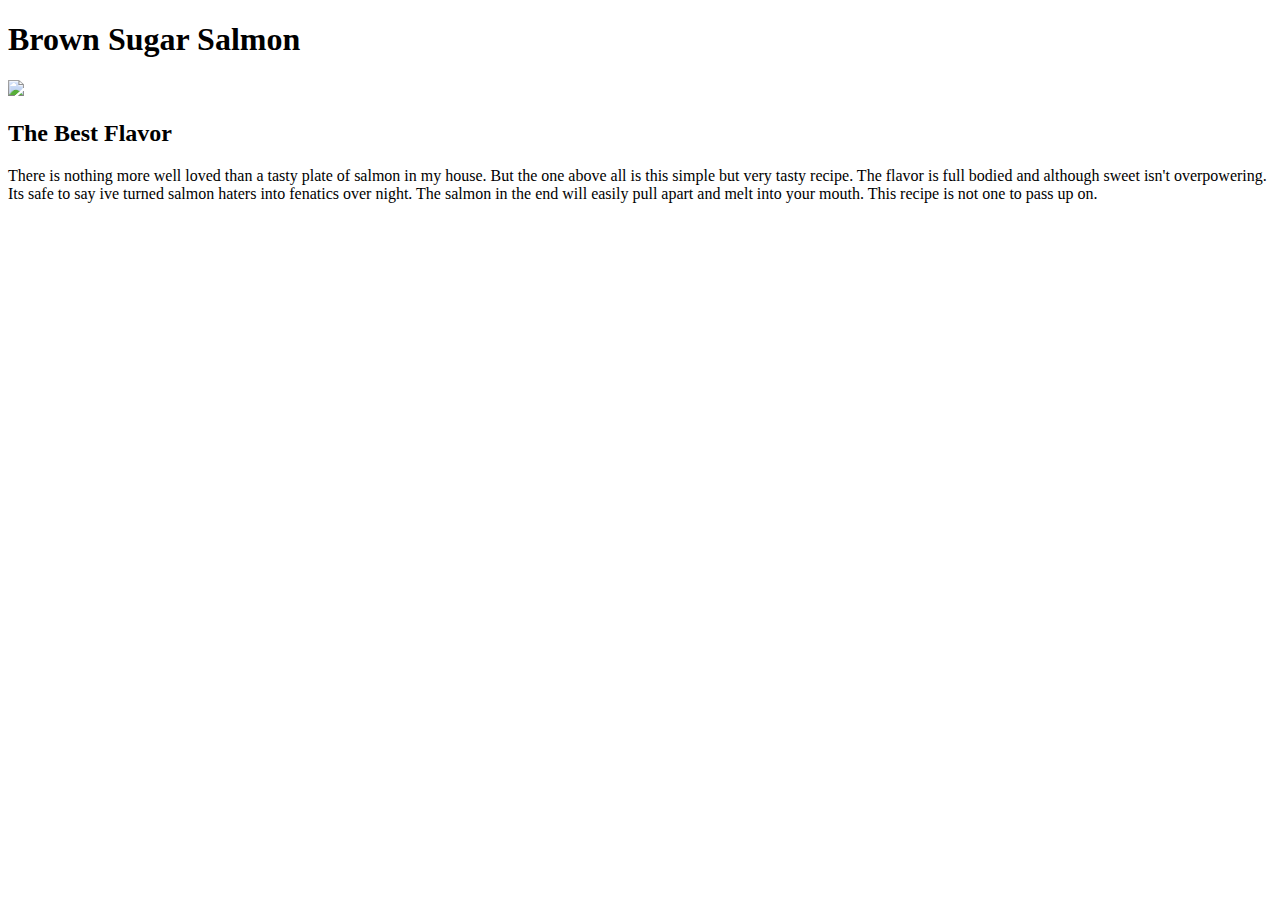
==== recipes/Brown_sugar_salmon.html @ e29803ed "added in the image of recipe Brown sugar Brown_sugar_salmon" ====
<!DOCTYPE html>
<html lang="en">
    <head>
        <meta charset="utf-8">
        <title>Brown-sugar-salmon</title>
    </head>
    <body>
        <h1>Brown Sugar Salmon</h1>
        <img src="./images/salmon.jpg">
        <h2>The Best Flavor</h2>
            <p>There is nothing more well loved than a tasty plate of salmon in my house. But the one above all is this simple but very tasty recipe. The flavor is full bodied and although sweet isn't overpowering. Its safe to say ive turned salmon haters into fenatics over night. The salmon in the end will easily pull apart and melt into your mouth. This recipe is not one to pass up on.</p>
    </body>
</html>
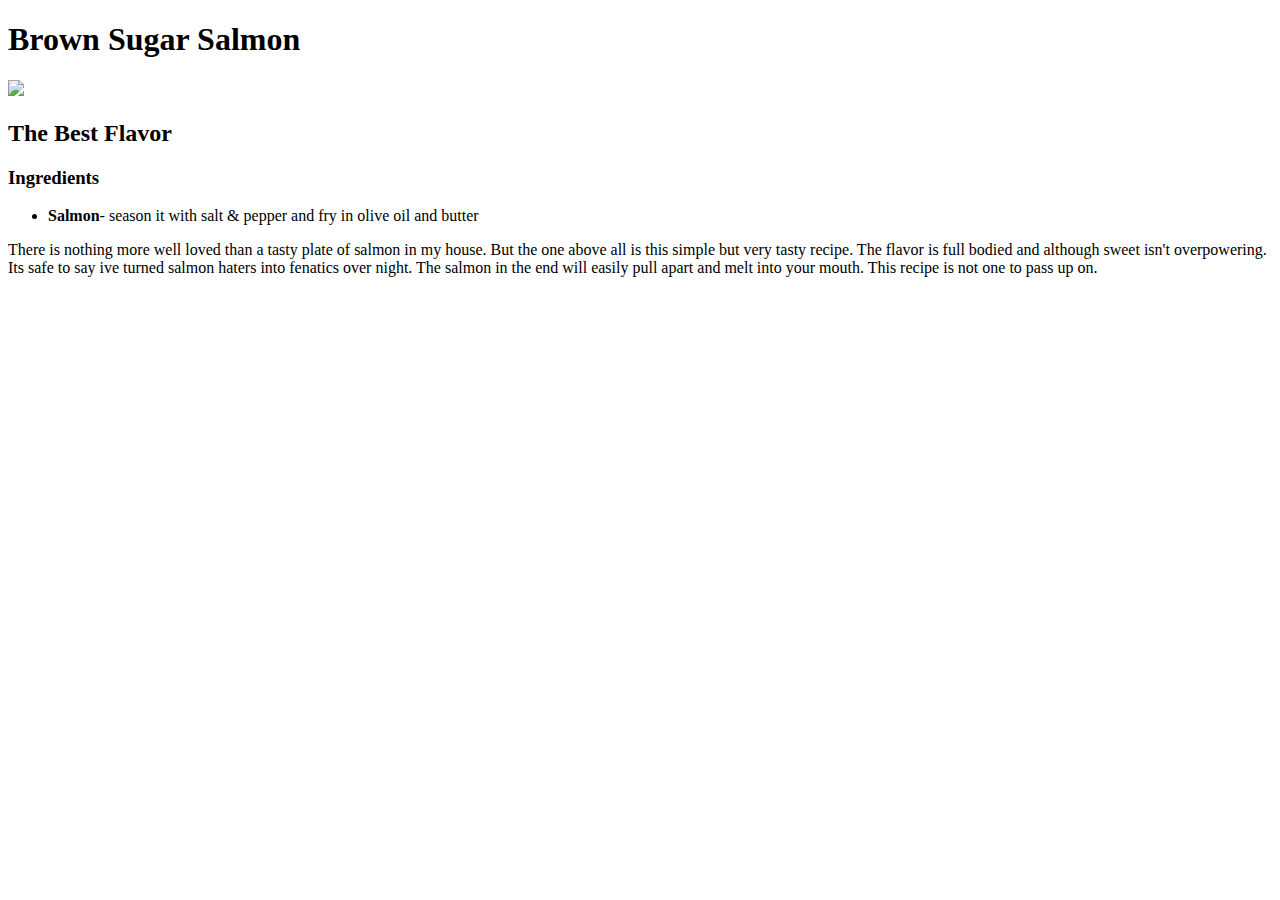
==== commit 83027e25: "add ingredients prepared index for list of recipes" ====
--- a/recipes/Brown_sugar_salmon.html
+++ b/recipes/Brown_sugar_salmon.html
@@ -8,6 +8,11 @@
         <h1>Brown Sugar Salmon</h1>
         <img src="./images/salmon.jpg">
         <h2>The Best Flavor</h2>
+        <h3>Ingredients</h3>
+        <ul>
+            <li><strong>Salmon</strong>- season it with salt & pepper and fry in olive oil and butter</li>
+            
+        </ul>
             <p>There is nothing more well loved than a tasty plate of salmon in my house. But the one above all is this simple but very tasty recipe. The flavor is full bodied and although sweet isn't overpowering. Its safe to say ive turned salmon haters into fenatics over night. The salmon in the end will easily pull apart and melt into your mouth. This recipe is not one to pass up on.</p>
     </body>
 </html>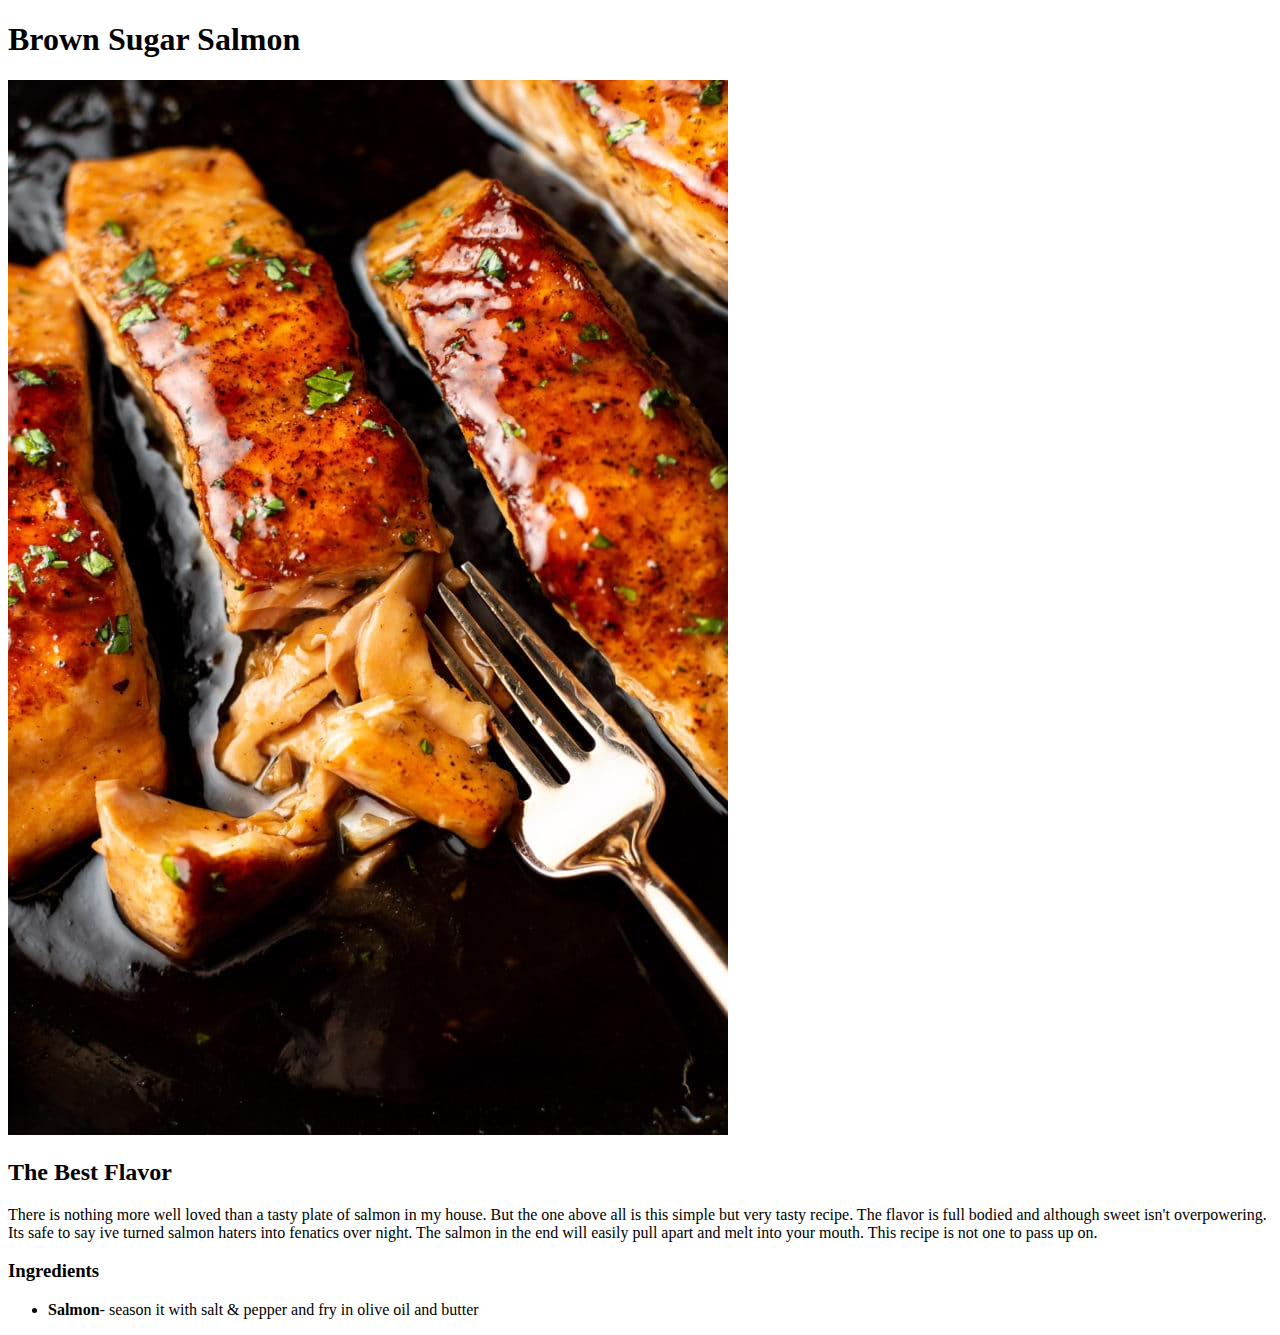
==== commit 1cf73512: "changed list orientation" ====
--- a/recipes/Brown_sugar_salmon.html
+++ b/recipes/Brown_sugar_salmon.html
@@ -8,11 +8,11 @@
         <h1>Brown Sugar Salmon</h1>
         <img src="./images/salmon.jpg">
         <h2>The Best Flavor</h2>
-        <h3>Ingredients</h3>
+            <p>There is nothing more well loved than a tasty plate of salmon in my house. But the one above all is this simple but very tasty recipe. The flavor is full bodied and although sweet isn't overpowering. Its safe to say ive turned salmon haters into fenatics over night. The salmon in the end will easily pull apart and melt into your mouth. This recipe is not one to pass up on.</p>
+            <h3>Ingredients</h3>
         <ul>
             <li><strong>Salmon</strong>- season it with salt & pepper and fry in olive oil and butter</li>
             
         </ul>
-            <p>There is nothing more well loved than a tasty plate of salmon in my house. But the one above all is this simple but very tasty recipe. The flavor is full bodied and although sweet isn't overpowering. Its safe to say ive turned salmon haters into fenatics over night. The salmon in the end will easily pull apart and melt into your mouth. This recipe is not one to pass up on.</p>
     </body>
 </html>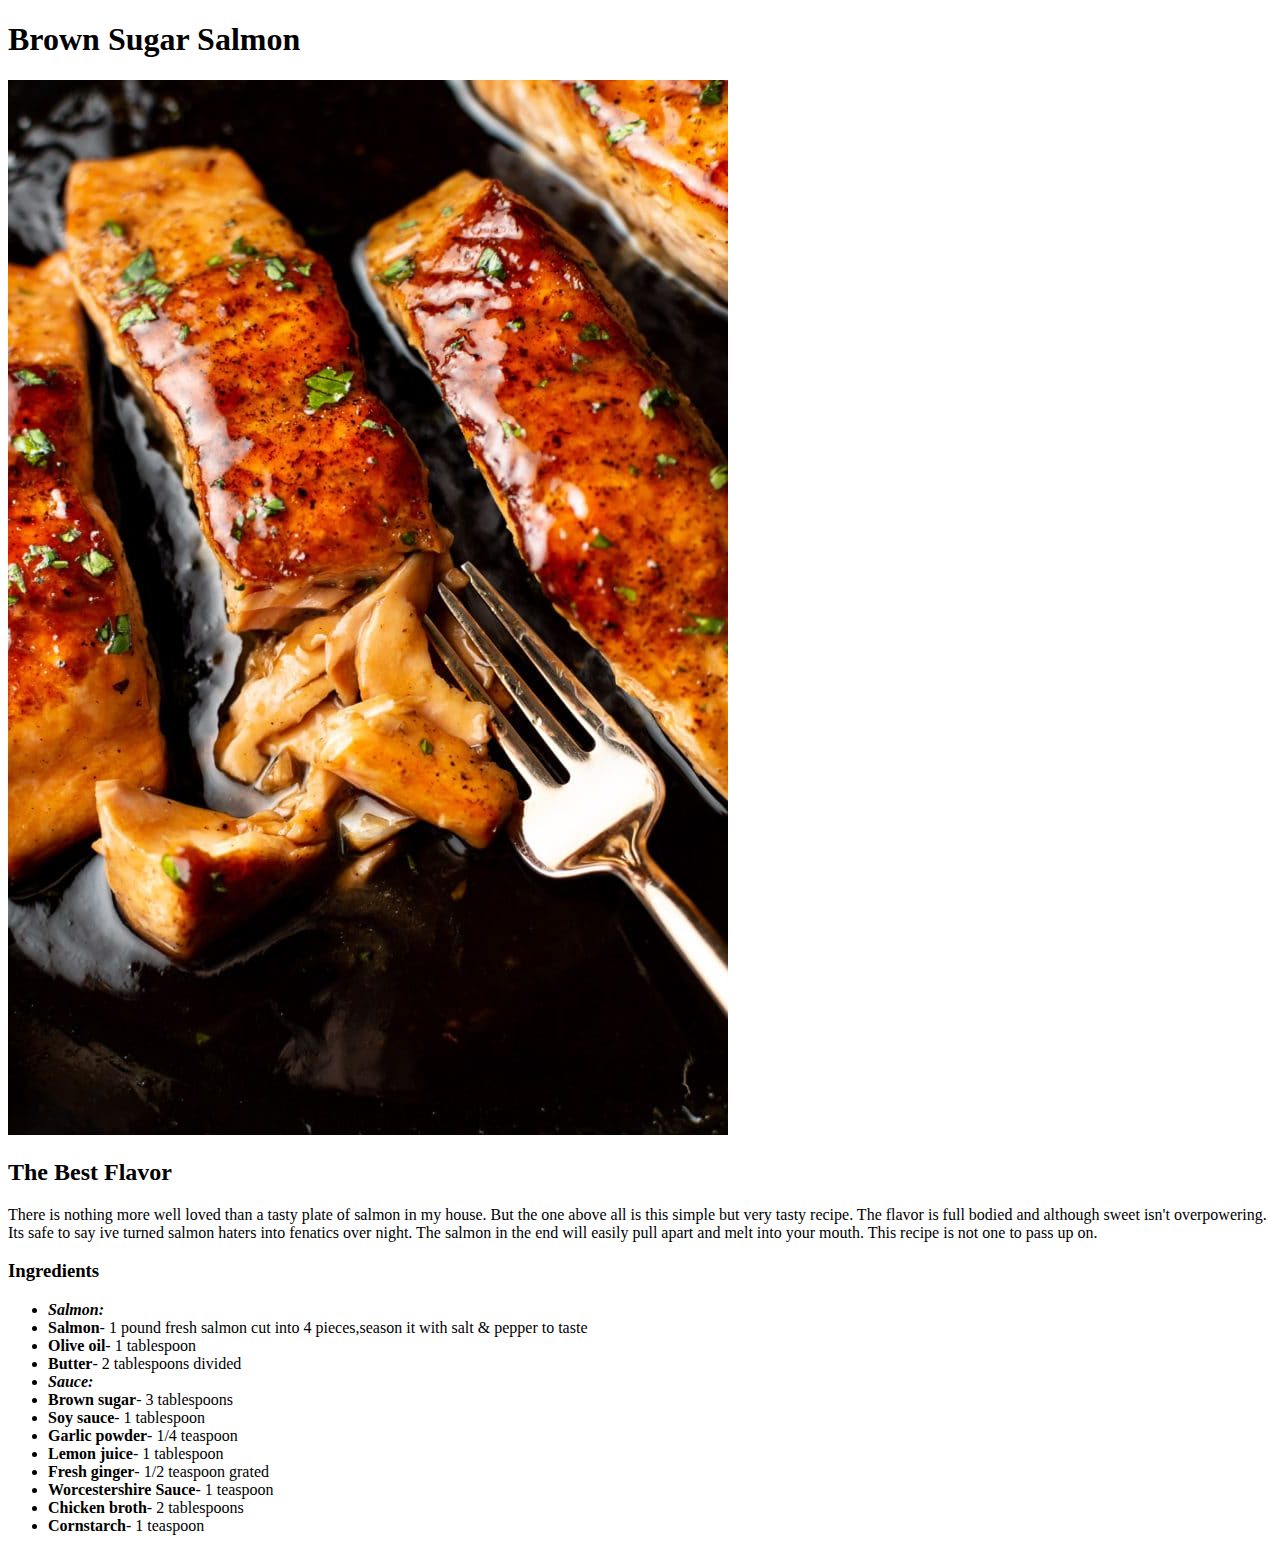
==== commit 9131ed17: "added full unordered list of ingredients" ====
--- a/recipes/Brown_sugar_salmon.html
+++ b/recipes/Brown_sugar_salmon.html
@@ -11,8 +11,19 @@
             <p>There is nothing more well loved than a tasty plate of salmon in my house. But the one above all is this simple but very tasty recipe. The flavor is full bodied and although sweet isn't overpowering. Its safe to say ive turned salmon haters into fenatics over night. The salmon in the end will easily pull apart and melt into your mouth. This recipe is not one to pass up on.</p>
             <h3>Ingredients</h3>
         <ul>
-            <li><strong>Salmon</strong>- season it with salt & pepper and fry in olive oil and butter</li>
-            
+            <li><strong><em>Salmon:</em></strong></li>
+            <li><strong>Salmon</strong>- 1 pound fresh salmon cut into 4 pieces,season it with salt & pepper to taste</li>
+            <li><strong>Olive oil</strong>- 1 tablespoon</li>
+            <li><strong>Butter</strong>- 2 tablespoons divided</li>
+            <li><strong><em>Sauce:</em></strong></li>
+            <li><strong>Brown sugar</strong>- 3 tablespoons</li>
+            <li><strong>Soy sauce</strong>- 1 tablespoon</li>
+            <li><strong>Garlic powder</strong>- 1/4 teaspoon</li>
+            <li><strong>Lemon juice</strong>- 1 tablespoon</li>
+            <li><strong>Fresh ginger</strong>- 1/2 teaspoon grated</li>
+            <li><strong>Worcestershire Sauce</strong>- 1 teaspoon</li>
+            <li><strong>Chicken broth</strong>- 2 tablespoons</li>
+            <li><strong> Cornstarch</strong>- 1 teaspoon</li>
         </ul>
     </body>
 </html>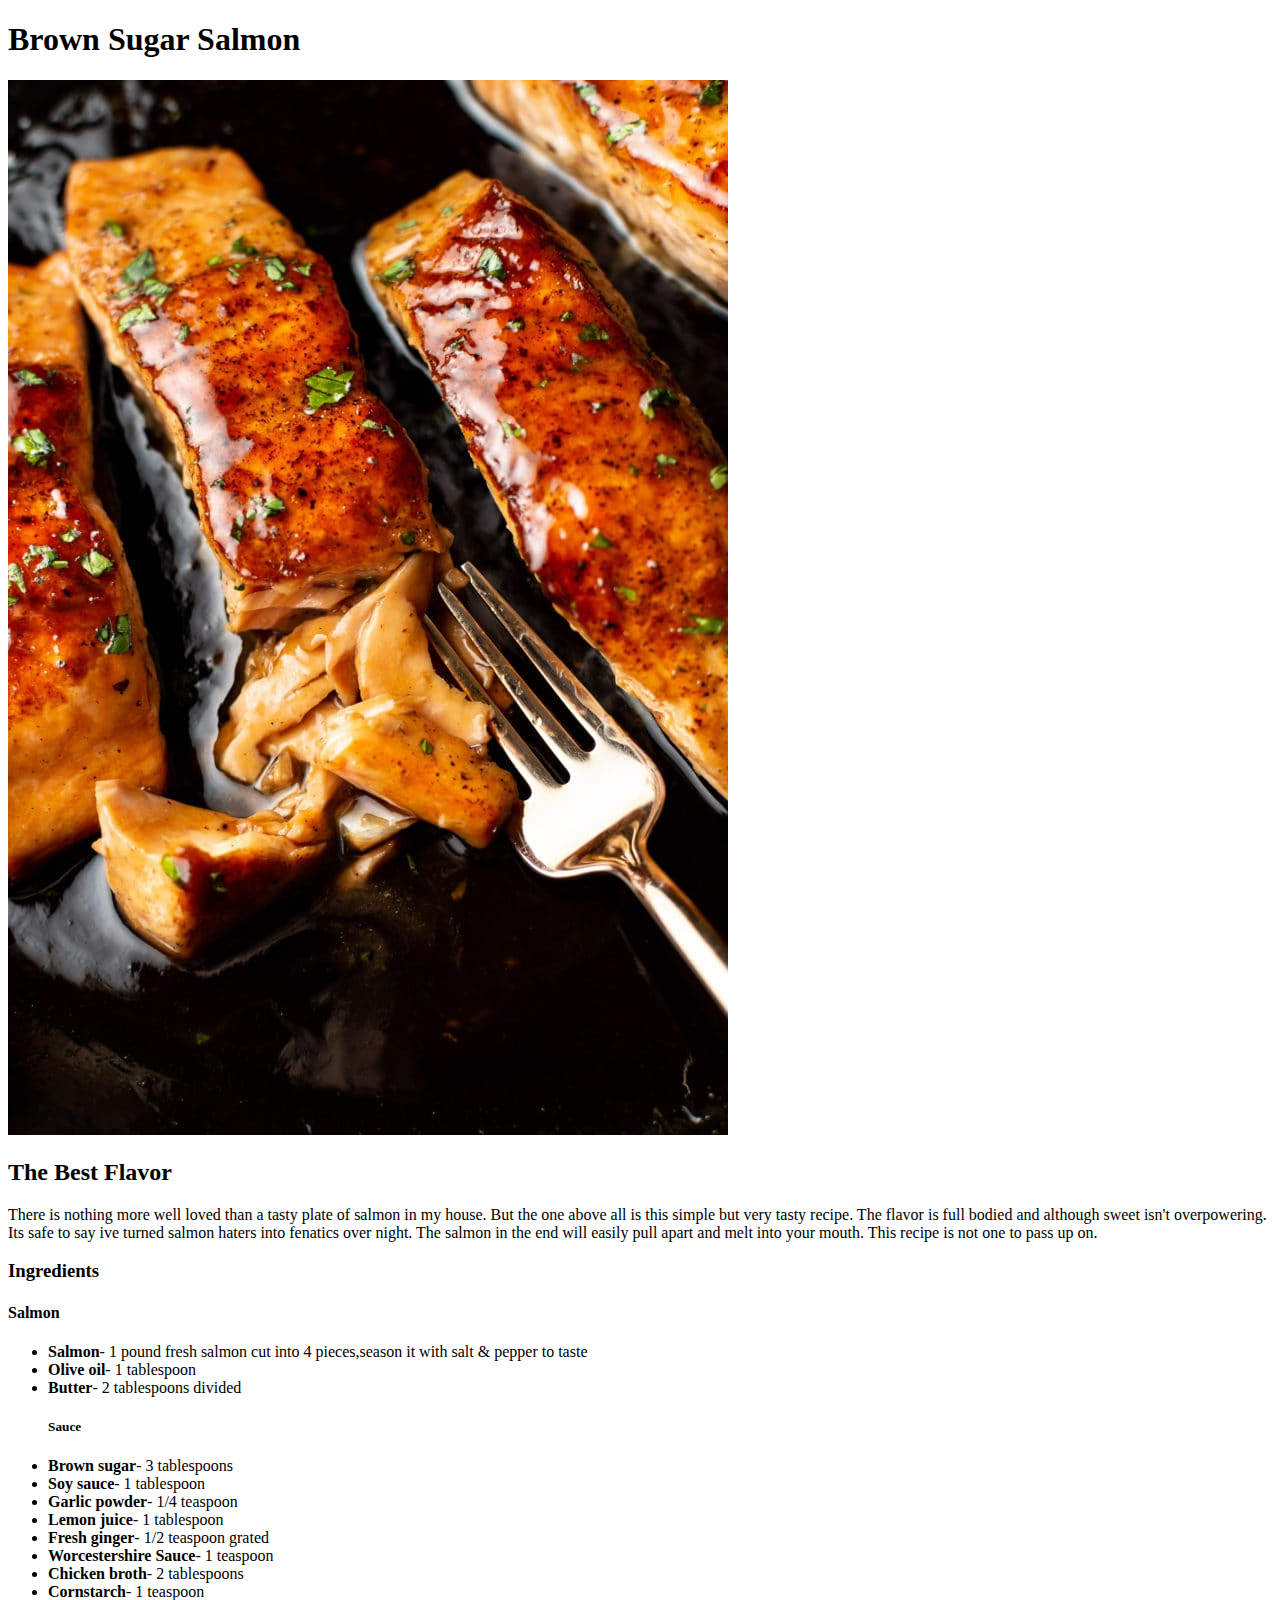
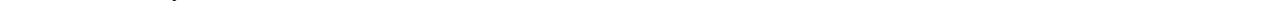
==== commit 036a36a9: "updated list to organize salmon ingredients and seperate from the sauce ingredients" ====
--- a/recipes/Brown_sugar_salmon.html
+++ b/recipes/Brown_sugar_salmon.html
@@ -10,12 +10,12 @@
         <h2>The Best Flavor</h2>
             <p>There is nothing more well loved than a tasty plate of salmon in my house. But the one above all is this simple but very tasty recipe. The flavor is full bodied and although sweet isn't overpowering. Its safe to say ive turned salmon haters into fenatics over night. The salmon in the end will easily pull apart and melt into your mouth. This recipe is not one to pass up on.</p>
             <h3>Ingredients</h3>
+            <h4>Salmon</h4>
         <ul>
-            <li><strong><em>Salmon:</em></strong></li>
             <li><strong>Salmon</strong>- 1 pound fresh salmon cut into 4 pieces,season it with salt & pepper to taste</li>
             <li><strong>Olive oil</strong>- 1 tablespoon</li>
             <li><strong>Butter</strong>- 2 tablespoons divided</li>
-            <li><strong><em>Sauce:</em></strong></li>
+            <h5>Sauce</h5>
             <li><strong>Brown sugar</strong>- 3 tablespoons</li>
             <li><strong>Soy sauce</strong>- 1 tablespoon</li>
             <li><strong>Garlic powder</strong>- 1/4 teaspoon</li>
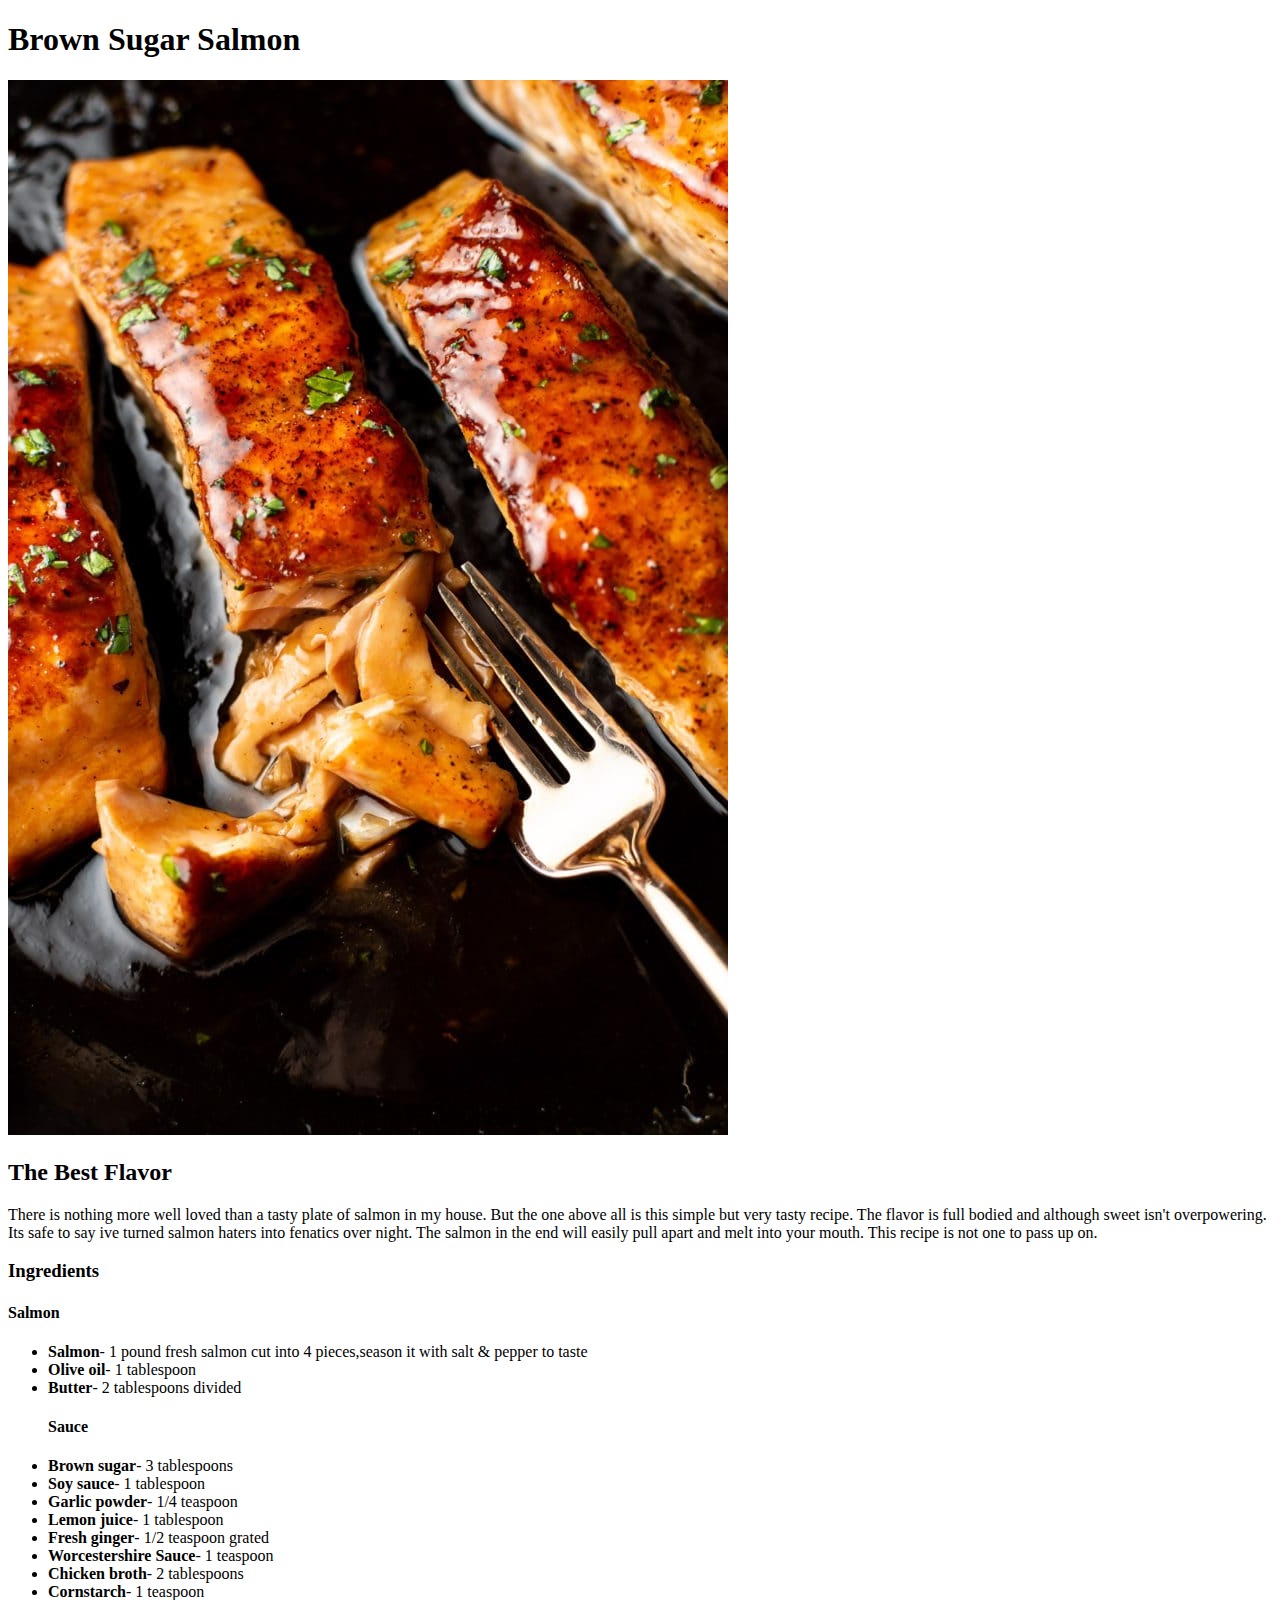
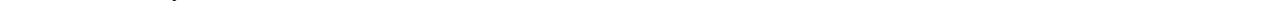
==== commit 179c2116: "changed h5 to h4 to test if i can have multiple h4 headings" ====
--- a/recipes/Brown_sugar_salmon.html
+++ b/recipes/Brown_sugar_salmon.html
@@ -15,7 +15,7 @@
             <li><strong>Salmon</strong>- 1 pound fresh salmon cut into 4 pieces,season it with salt & pepper to taste</li>
             <li><strong>Olive oil</strong>- 1 tablespoon</li>
             <li><strong>Butter</strong>- 2 tablespoons divided</li>
-            <h5>Sauce</h5>
+            <h4>Sauce</h4>
             <li><strong>Brown sugar</strong>- 3 tablespoons</li>
             <li><strong>Soy sauce</strong>- 1 tablespoon</li>
             <li><strong>Garlic powder</strong>- 1/4 teaspoon</li>
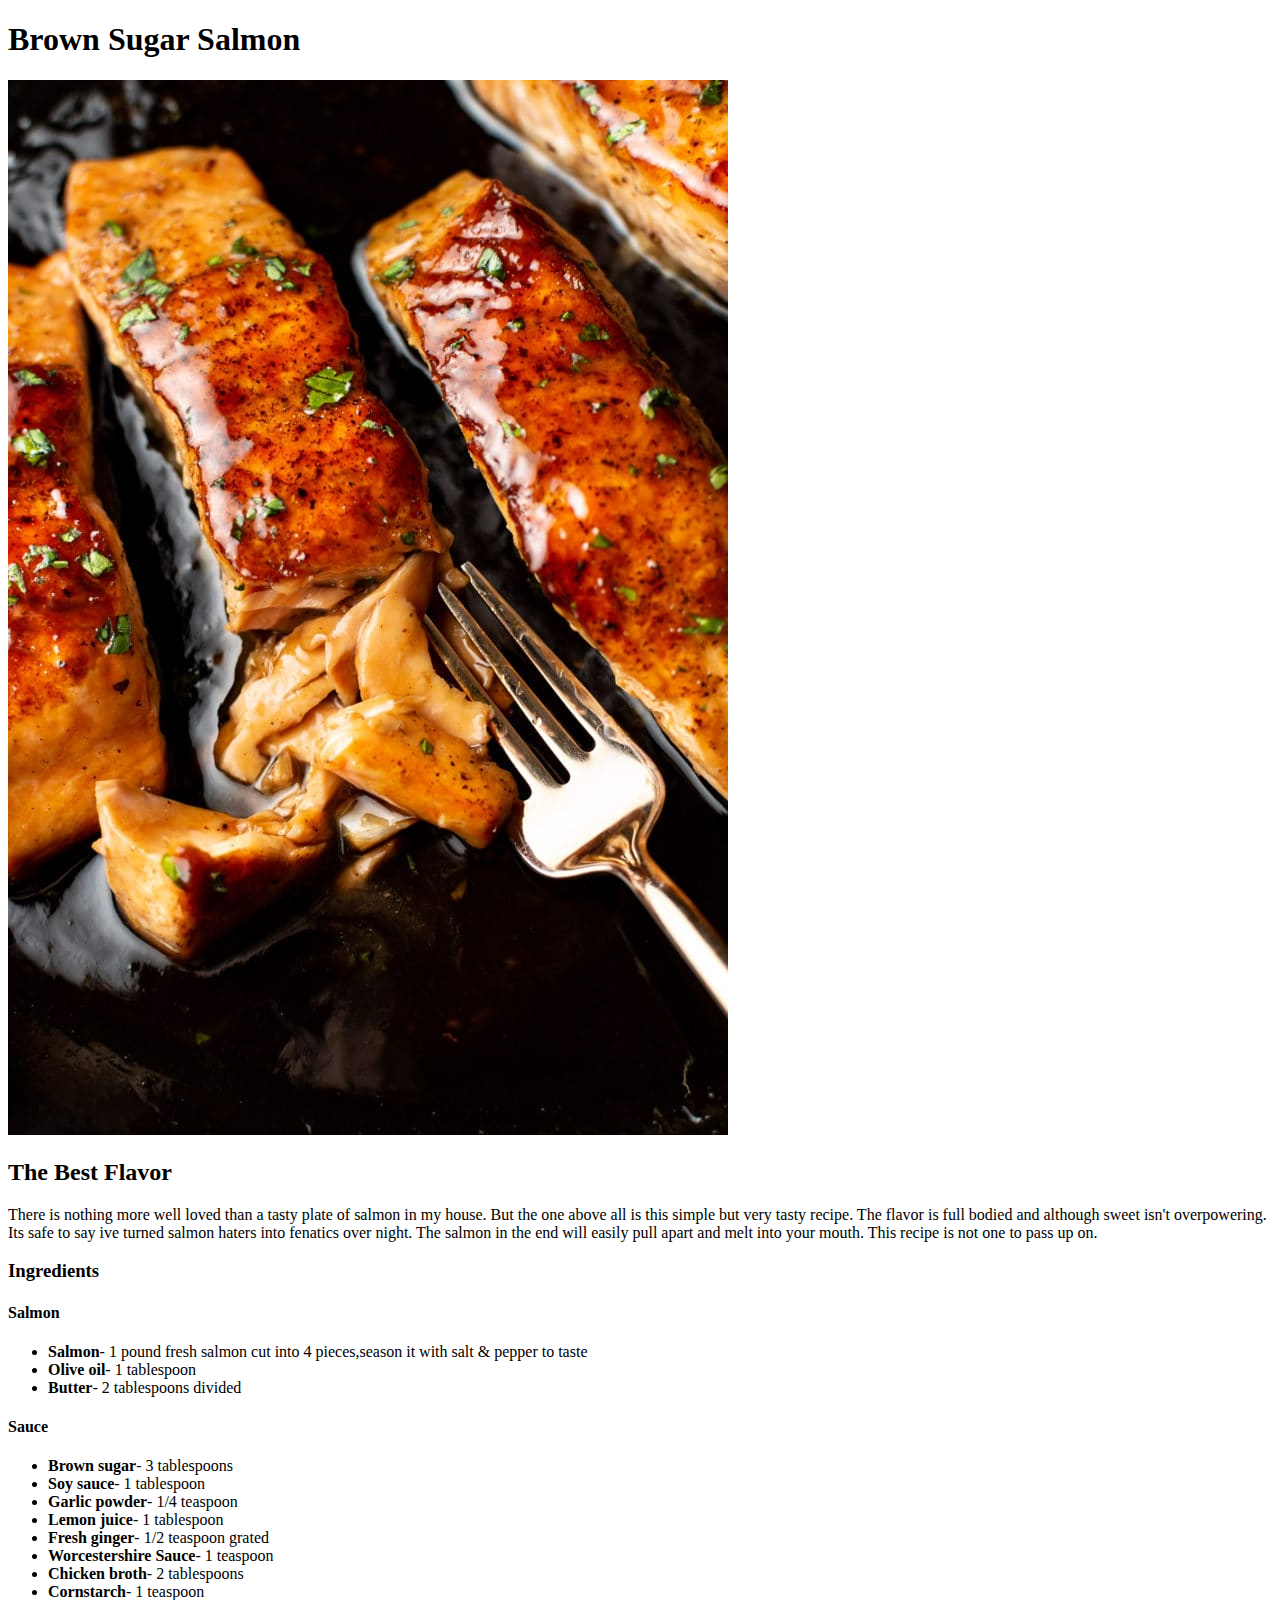
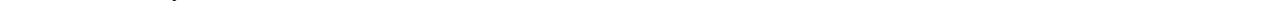
==== commit 0d08f128: "confirmed there can be 2 h4 headings as well as realized i left the 2nd h4 heading in a ul" ====
--- a/recipes/Brown_sugar_salmon.html
+++ b/recipes/Brown_sugar_salmon.html
@@ -9,13 +9,15 @@
         <img src="./images/salmon.jpg">
         <h2>The Best Flavor</h2>
             <p>There is nothing more well loved than a tasty plate of salmon in my house. But the one above all is this simple but very tasty recipe. The flavor is full bodied and although sweet isn't overpowering. Its safe to say ive turned salmon haters into fenatics over night. The salmon in the end will easily pull apart and melt into your mouth. This recipe is not one to pass up on.</p>
-            <h3>Ingredients</h3>
-            <h4>Salmon</h4>
+        <h3>Ingredients</h3>
+        <h4>Salmon</h4>
         <ul>
             <li><strong>Salmon</strong>- 1 pound fresh salmon cut into 4 pieces,season it with salt & pepper to taste</li>
             <li><strong>Olive oil</strong>- 1 tablespoon</li>
             <li><strong>Butter</strong>- 2 tablespoons divided</li>
-            <h4>Sauce</h4>
+        </ul>
+        <h4>Sauce</h4>
+        <ul>
             <li><strong>Brown sugar</strong>- 3 tablespoons</li>
             <li><strong>Soy sauce</strong>- 1 tablespoon</li>
             <li><strong>Garlic powder</strong>- 1/4 teaspoon</li>
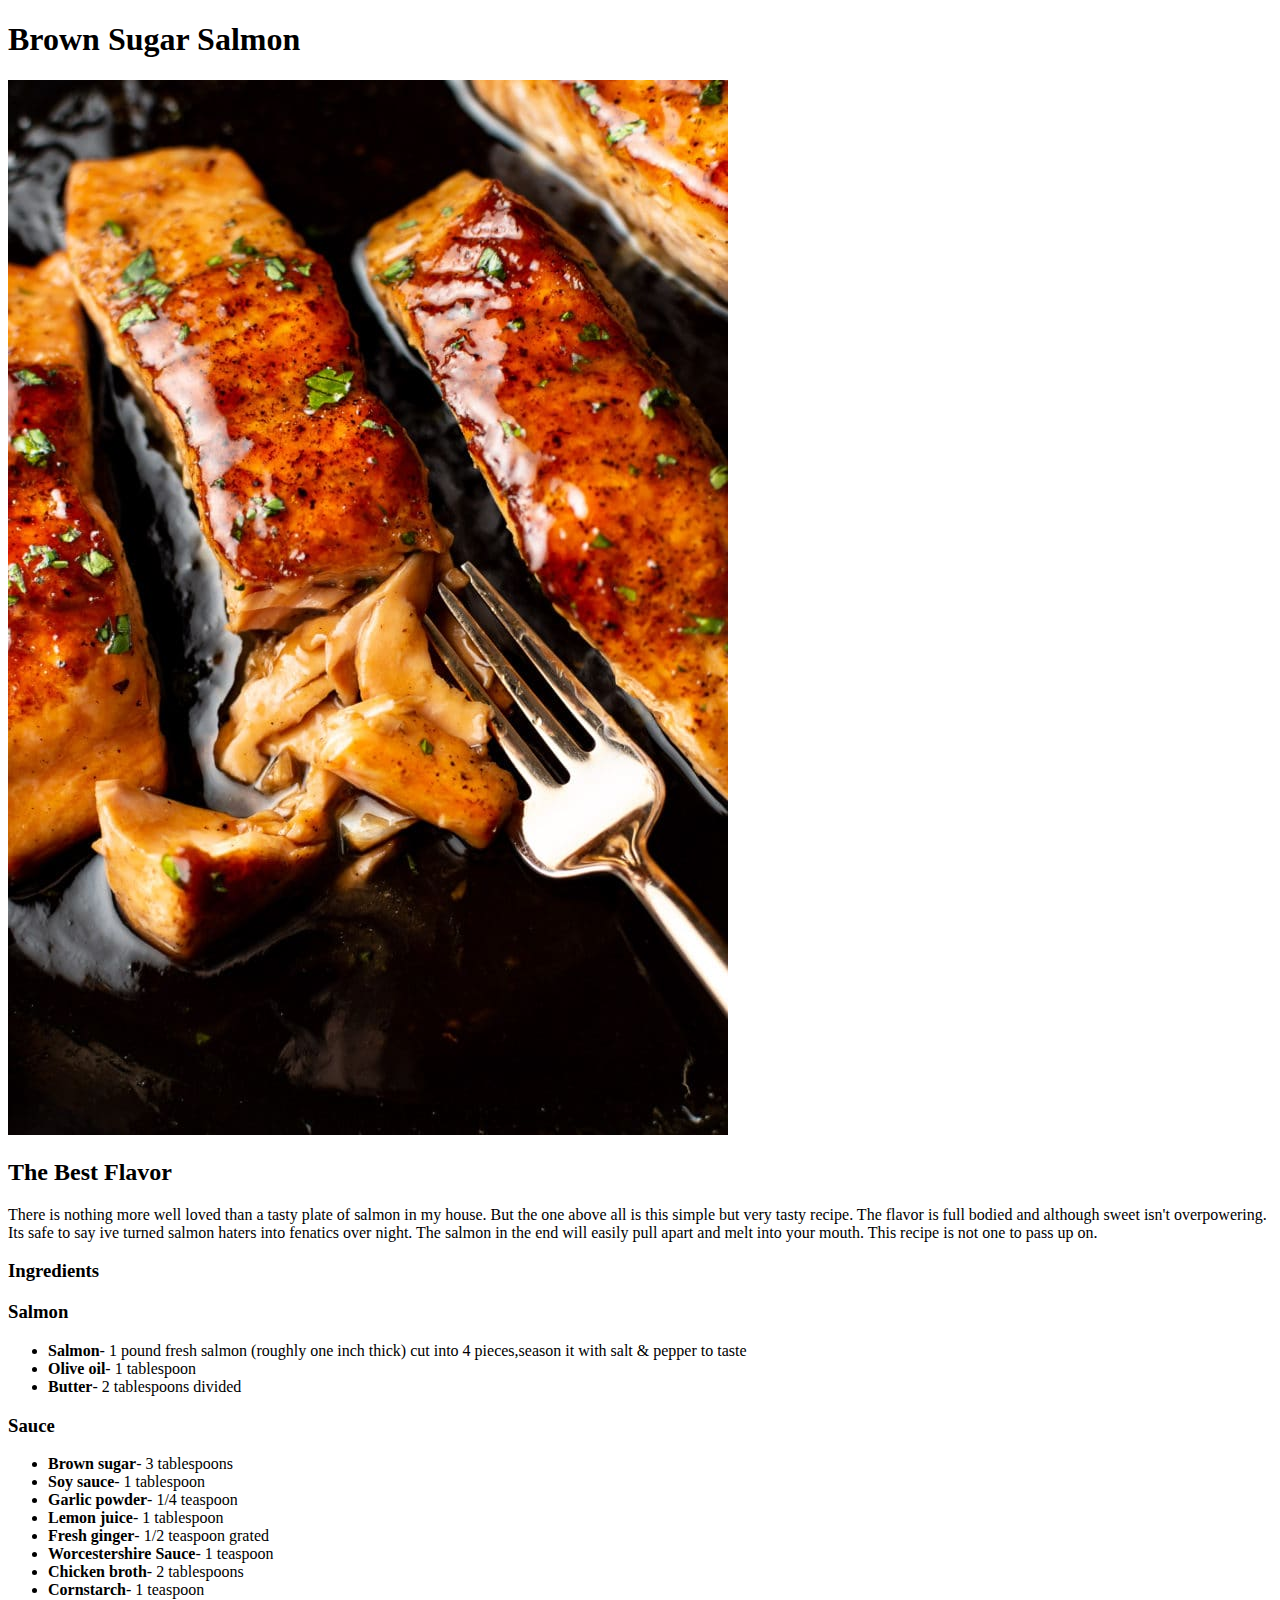
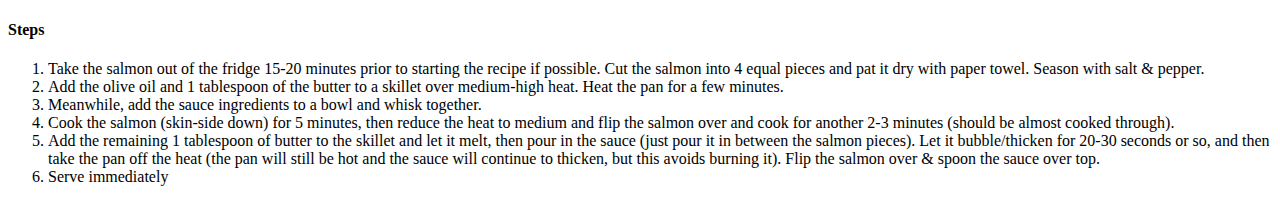
==== commit 57885b0b: "added instructions to cook" ====
--- a/recipes/Brown_sugar_salmon.html
+++ b/recipes/Brown_sugar_salmon.html
@@ -10,13 +10,13 @@
         <h2>The Best Flavor</h2>
             <p>There is nothing more well loved than a tasty plate of salmon in my house. But the one above all is this simple but very tasty recipe. The flavor is full bodied and although sweet isn't overpowering. Its safe to say ive turned salmon haters into fenatics over night. The salmon in the end will easily pull apart and melt into your mouth. This recipe is not one to pass up on.</p>
         <h3>Ingredients</h3>
-        <h4>Salmon</h4>
+        <h3>Salmon</h3>
         <ul>
-            <li><strong>Salmon</strong>- 1 pound fresh salmon cut into 4 pieces,season it with salt & pepper to taste</li>
+            <li><strong>Salmon</strong>- 1 pound fresh salmon (roughly one inch thick) cut into 4 pieces,season it with salt & pepper to taste</li>
             <li><strong>Olive oil</strong>- 1 tablespoon</li>
             <li><strong>Butter</strong>- 2 tablespoons divided</li>
         </ul>
-        <h4>Sauce</h4>
+        <h3>Sauce</h3>
         <ul>
             <li><strong>Brown sugar</strong>- 3 tablespoons</li>
             <li><strong>Soy sauce</strong>- 1 tablespoon</li>
@@ -27,5 +27,14 @@
             <li><strong>Chicken broth</strong>- 2 tablespoons</li>
             <li><strong> Cornstarch</strong>- 1 teaspoon</li>
         </ul>
+        <h4>Steps</h4>
+        <ol>
+            <li>Take the salmon out of the fridge 15-20 minutes prior to starting the recipe if possible. Cut the salmon into 4 equal pieces and pat it dry with paper towel. Season with salt & pepper.</li>
+            <li>Add the olive oil and 1 tablespoon of the butter to a skillet over medium-high heat. Heat the pan for a few minutes.</li>
+            <li>Meanwhile, add the sauce ingredients to a bowl and whisk together.</li>
+            <li>Cook the salmon (skin-side down) for 5 minutes, then reduce the heat to medium and flip the salmon over and cook for another 2-3 minutes (should be almost cooked through).</li>
+            <li>Add the remaining 1 tablespoon of butter to the skillet and let it melt, then pour in the sauce (just pour it in between the salmon pieces). Let it bubble/thicken for 20-30 seconds or so, and then take the pan off the heat (the pan will still be hot and the sauce will continue to thicken, but this avoids burning it). Flip the salmon over & spoon the sauce over top.</li>
+            <li>Serve immediately</li>
+        </ol>
     </body>
 </html>